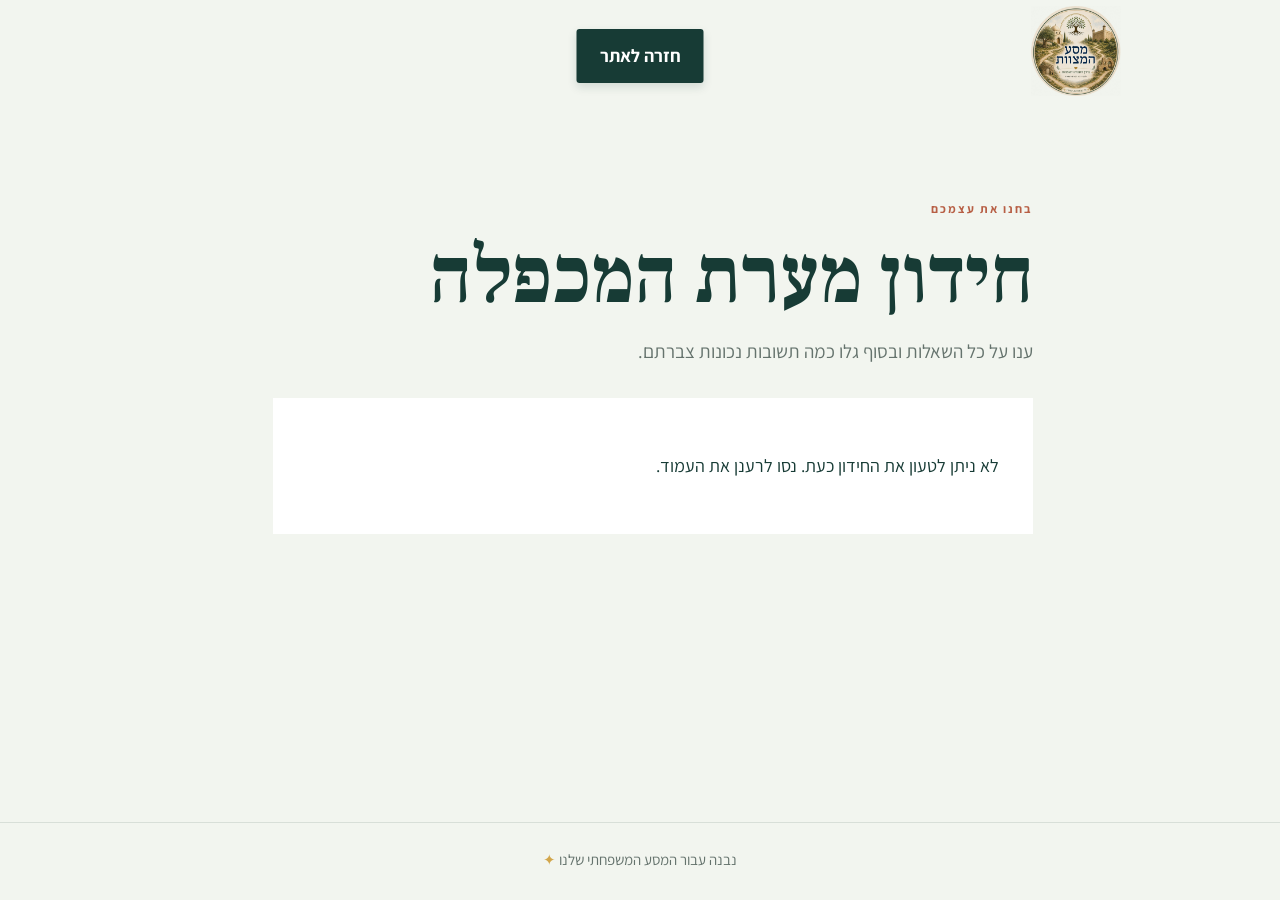
==== frontend/quiz.html @ b6c52873 "new" ====
﻿<!doctype html>
<html lang="he" dir="rtl"><head><meta charset="UTF-8" /><meta name="viewport" content="width=device-width, initial-scale=1.0" /><meta name="theme-color" content="#567667" /><title>חידון מערת המכפלה</title><link rel="stylesheet" href="styles.css" /></head><body class="quiz-page">
<header class="site-header"><a class="brand" href="index.html" aria-label="חזרה לדף הבית"><img src="../logo/logo-waissman-game.jpg" alt="סמל המסע" /></a><a class="quiz-top" href="index.html">חזרה לאתר</a></header>
<main class="quiz-main section-shell"><p class="eyebrow">בחנו את עצמכם</p><h1>חידון מערת המכפלה</h1><p class="quiz-lead">ענו על כל השאלות ובסוף גלו כמה תשובות נכונות צברתם.</p><div id="חידון-תוכן" class="quiz-card" aria-live="polite"><p>טוענים את החידון…</p></div></main>
<footer>נבנה עבור המסע המשפחתי שלנו <span>✦</span></footer><script src="trivia.js"></script></body></html>
---- frontend/styles.css ----
﻿@import url('https://fonts.googleapis.com/css2?family=Assistant:wght@400;500;600;700&family=Frank+Ruhl+Libre:wght@500;600;700&display=swap');
:root{--ink:#173b35;--cream:#f8f4ea;--gold:#d2a64b;--rust:#b75f45;--muted:#65736d}*{box-sizing:border-box}html{scroll-behavior:smooth}body{margin:0;background:var(--cream);color:var(--ink);font:18px/1.75 Assistant,Arial,sans-serif}.site-header{position:relative;height:112px;max-width:1200px;margin:auto;padding:12px 32px;display:flex;align-items:center;justify-content:space-between;direction:rtl}.brand img{width:185px;height:90px;object-fit:contain;mix-blend-mode:multiply}.main-nav{display:flex;gap:28px}.main-nav a{color:var(--ink);text-decoration:none;font-weight:700;font-size:16px}.menu-toggle{display:none;border:0;background:none;color:var(--ink);font:inherit}.section-shell{max-width:1120px;margin:auto;padding:86px 32px}.hero{min-height:560px;display:grid;grid-template-columns:1.1fr .9fr;gap:70px;align-items:center}.eyebrow{text-transform:uppercase;letter-spacing:2px;color:var(--rust);font-size:12px;font-weight:700;margin:0 0 12px}.hero h1,h2,h3{font-family:'Frank Ruhl Libre',serif;line-height:1.15}.hero h1{font-size:clamp(3.5rem,7vw,5.8rem);margin:0 0 18px}.hero h1 em{color:var(--rust)}.hero-copy>p:not(.eyebrow),.section-intro>p:not(.eyebrow){max-width:600px;color:var(--muted);font-size:19px}.button{border:0;border-radius:3px;padding:13px 21px;text-decoration:none;font:700 16px Assistant,Arial,sans-serif;cursor:pointer;display:inline-flex;gap:12px}.button-primary{background:var(--ink);color:#fff}.hero-panel{position:relative;min-height:360px;background:var(--ink);color:#fff;padding:42px;border-radius:2px;display:flex;flex-direction:column;justify-content:flex-end;overflow:hidden;box-shadow:-18px 18px 0 #dce4d8}.hero-panel:before{content:'';position:absolute;width:290px;height:290px;border:1px solid #77928b;border-radius:50%;left:-60px;top:-80px}.panel-kicker{color:#e7c981;font-size:12px;letter-spacing:2px}.hero-panel strong{font:600 36px/1.25 'Frank Ruhl Libre',serif;position:relative}.sun{position:absolute;left:62px;top:54px;color:#e7c981;font-size:50px}.section-intro{margin-bottom:36px}.section-intro h2{font-size:45px;margin:0 0 10px}.story-grid{display:grid;grid-template-columns:repeat(3,1fr);gap:18px}.reading-grid{display:grid;grid-template-columns:repeat(2,1fr);gap:20px}.reading-card{background:#fff;padding:30px;box-shadow:0 6px 22px #173b3510;border-top:4px solid var(--gold)}.story-grid .reading-card:nth-child(2){border-color:#719178}.story-grid .reading-card:nth-child(3){border-color:var(--rust)}.card-number{display:block;color:var(--rust);font-weight:700;font-size:14px;letter-spacing:1px}.reading-card h3{font-size:29px;margin:8px 0 16px}.reading-card p{color:var(--muted);font-size:17px;margin:0 0 16px}.places-section,.quiz-section{background:var(--ink);color:#fff}.light .eyebrow{color:#e5c371}.light>p:not(.eyebrow){color:#cbd6d0}.places-section .reading-card{background:#f7f4eb;border-color:#d6a94d}.quiz-section{background:#567667}.quiz-card{max-width:760px;background:#fff;color:var(--ink);padding:34px}.quiz-card h3{font-size:30px;margin:5px 0 24px}.question-count{color:var(--rust);font-weight:700;font-size:14px;margin:0}.answers{display:grid;gap:10px}.answer{border:1px solid #d5ded7;background:#fff;color:var(--ink);padding:14px 16px;text-align:right;font:600 17px Assistant,Arial,sans-serif;cursor:pointer}.answer:hover:not(:disabled){background:#f3f6f2}.answer.correct{border-color:#428152;background:#e5f0e5}.answer.incorrect{border-color:#b65748;background:#f9e8e5}.quiz-result{min-height:28px;margin:18px 0 0;font-weight:600;color:#39704b}footer{border-top:1px solid #d8dfd8;text-align:center;padding:24px;color:var(--muted);font-size:15px}footer span{color:var(--gold)}@media(max-width:700px){body{font-size:17px}.site-header{height:90px;padding:8px 20px}.brand img{width:145px;height:70px}.menu-toggle{display:block}.main-nav{display:none;position:absolute;top:82px;left:0;right:0;background:var(--cream);z-index:2;padding:18px 20px;flex-direction:column;gap:14px;border-bottom:1px solid #d8dfd8}.main-nav.open{display:flex}.hero{grid-template-columns:1fr;gap:45px;padding-top:50px}.section-shell{padding:62px 20px}.hero-panel{min-height:260px}.story-grid,.reading-grid{grid-template-columns:1fr}.section-intro h2{font-size:37px}.quiz-card{padding:23px}.main-nav.open{position:static;border:0;padding:0;display:flex;flex-direction:row;gap:15px;font-size:13px}.main-nav.open a{font-size:14px}}

.quiz-top{position:absolute;right:50%;transform:translateX(50%);background:var(--rust);color:#fff;text-decoration:none;font-weight:700;padding:11px 23px;border-radius:3px;box-shadow:0 4px 10px #173b3526}.quiz-main{min-height:calc(100vh - 190px);max-width:850px}.quiz-main h1{font-size:clamp(3rem,7vw,5rem);margin:0 0 12px;font-family:'Frank Ruhl Libre',serif;line-height:1.15}.quiz-lead{color:var(--muted);font-size:19px;margin:0 0 30px}.quiz-card h2{font-size:32px;margin:22px 0 24px}.quiz-progress{display:flex;align-items:center;gap:16px;color:var(--muted);font-size:14px;font-weight:700}.quiz-progress>div{background:#e2e9e3;height:7px;flex:1;border-radius:20px;overflow:hidden}.quiz-progress i{display:block;height:100%;background:var(--gold);border-radius:20px}.next-question{border:0;background:var(--ink);color:#fff;padding:12px 22px;font:700 16px Assistant,Arial,sans-serif;cursor:pointer;margin-top:12px}.quiz-result-screen{text-align:center;padding:25px 0}.quiz-result-screen h2{margin:0 0 14px}.quiz-result-screen strong{display:block;font:700 58px/1 'Frank Ruhl Libre',serif;color:var(--rust);margin:24px 0}.quiz-page{background:#f2f5ef}.quiz-page .site-header{max-width:1120px}.quiz-page .quiz-top{background:var(--ink)}@media(max-width:700px){.quiz-top{position:static;transform:none;font-size:14px;padding:9px 13px}.quiz-main{padding-top:45px}.quiz-card h2{font-size:27px}.quiz-progress{gap:9px}.quiz-result-screen strong{font-size:48px}}
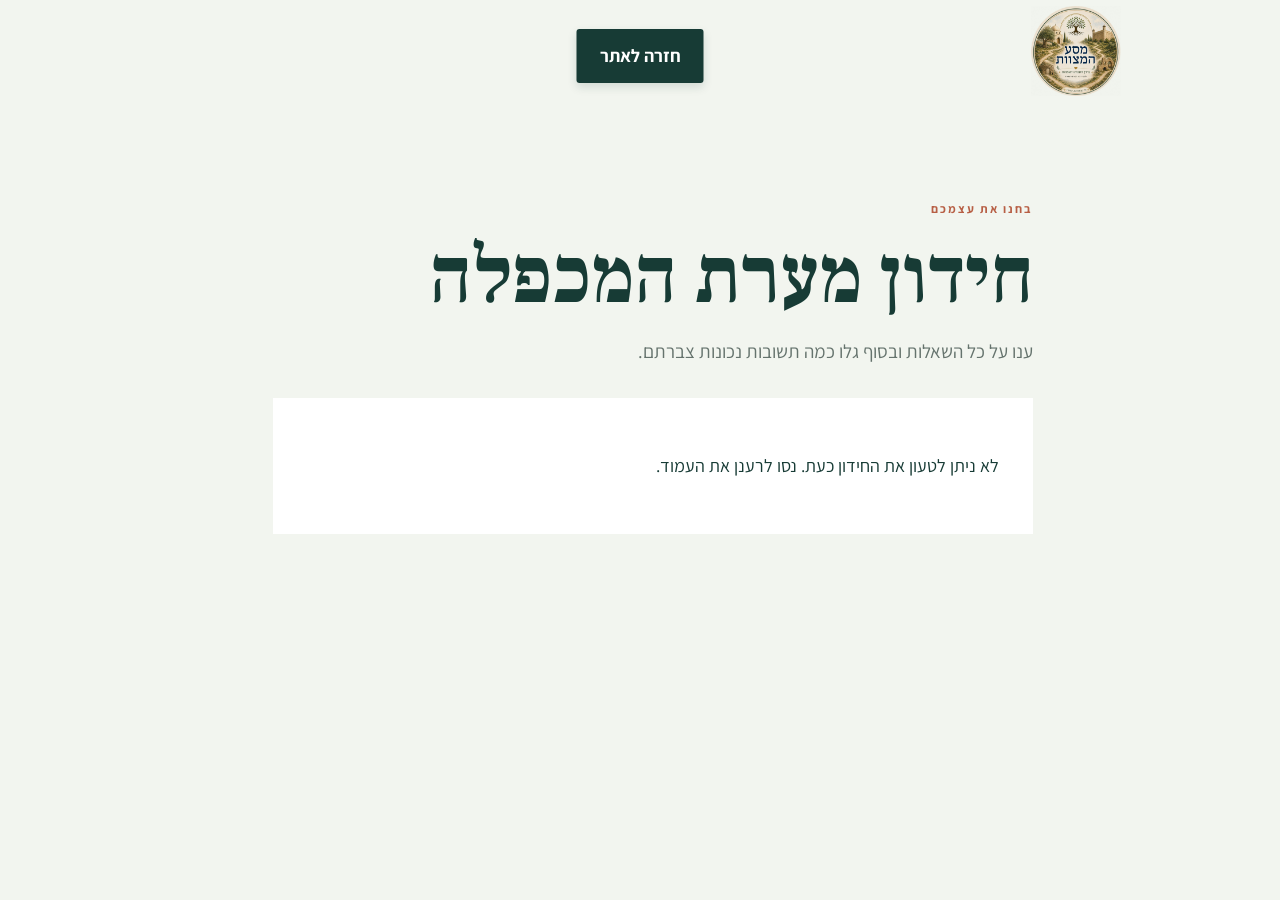
==== commit 38dacb67: "final" ====
--- a/frontend/quiz.html
+++ b/frontend/quiz.html
@@ -2,4 +2,5 @@
 <html lang="he" dir="rtl"><head><meta charset="UTF-8" /><meta name="viewport" content="width=device-width, initial-scale=1.0" /><meta name="theme-color" content="#567667" /><title>חידון מערת המכפלה</title><link rel="stylesheet" href="styles.css" /></head><body class="quiz-page">
 <header class="site-header"><a class="brand" href="index.html" aria-label="חזרה לדף הבית"><img src="../logo/logo-waissman-game.jpg" alt="סמל המסע" /></a><a class="quiz-top" href="index.html">חזרה לאתר</a></header>
 <main class="quiz-main section-shell"><p class="eyebrow">בחנו את עצמכם</p><h1>חידון מערת המכפלה</h1><p class="quiz-lead">ענו על כל השאלות ובסוף גלו כמה תשובות נכונות צברתם.</p><div id="חידון-תוכן" class="quiz-card" aria-live="polite"><p>טוענים את החידון…</p></div></main>
-<footer>נבנה עבור המסע המשפחתי שלנו <span>✦</span></footer><script src="trivia.js"></script></body></html>
+<script src="trivia.js"></script></body></html>
+
--- a/frontend/styles.css
+++ b/frontend/styles.css
@@ -2,3 +2,5 @@
 :root{--ink:#173b35;--cream:#f8f4ea;--gold:#d2a64b;--rust:#b75f45;--muted:#65736d}*{box-sizing:border-box}html{scroll-behavior:smooth}body{margin:0;background:var(--cream);color:var(--ink);font:18px/1.75 Assistant,Arial,sans-serif}.site-header{position:relative;height:112px;max-width:1200px;margin:auto;padding:12px 32px;display:flex;align-items:center;justify-content:space-between;direction:rtl}.brand img{width:185px;height:90px;object-fit:contain;mix-blend-mode:multiply}.main-nav{display:flex;gap:28px}.main-nav a{color:var(--ink);text-decoration:none;font-weight:700;font-size:16px}.menu-toggle{display:none;border:0;background:none;color:var(--ink);font:inherit}.section-shell{max-width:1120px;margin:auto;padding:86px 32px}.hero{min-height:560px;display:grid;grid-template-columns:1.1fr .9fr;gap:70px;align-items:center}.eyebrow{text-transform:uppercase;letter-spacing:2px;color:var(--rust);font-size:12px;font-weight:700;margin:0 0 12px}.hero h1,h2,h3{font-family:'Frank Ruhl Libre',serif;line-height:1.15}.hero h1{font-size:clamp(3.5rem,7vw,5.8rem);margin:0 0 18px}.hero h1 em{color:var(--rust)}.hero-copy>p:not(.eyebrow),.section-intro>p:not(.eyebrow){max-width:600px;color:var(--muted);font-size:19px}.button{border:0;border-radius:3px;padding:13px 21px;text-decoration:none;font:700 16px Assistant,Arial,sans-serif;cursor:pointer;display:inline-flex;gap:12px}.button-primary{background:var(--ink);color:#fff}.hero-panel{position:relative;min-height:360px;background:var(--ink);color:#fff;padding:42px;border-radius:2px;display:flex;flex-direction:column;justify-content:flex-end;overflow:hidden;box-shadow:-18px 18px 0 #dce4d8}.hero-panel:before{content:'';position:absolute;width:290px;height:290px;border:1px solid #77928b;border-radius:50%;left:-60px;top:-80px}.panel-kicker{color:#e7c981;font-size:12px;letter-spacing:2px}.hero-panel strong{font:600 36px/1.25 'Frank Ruhl Libre',serif;position:relative}.sun{position:absolute;left:62px;top:54px;color:#e7c981;font-size:50px}.section-intro{margin-bottom:36px}.section-intro h2{font-size:45px;margin:0 0 10px}.story-grid{display:grid;grid-template-columns:repeat(3,1fr);gap:18px}.reading-grid{display:grid;grid-template-columns:repeat(2,1fr);gap:20px}.reading-card{background:#fff;padding:30px;box-shadow:0 6px 22px #173b3510;border-top:4px solid var(--gold)}.story-grid .reading-card:nth-child(2){border-color:#719178}.story-grid .reading-card:nth-child(3){border-color:var(--rust)}.card-number{display:block;color:var(--rust);font-weight:700;font-size:14px;letter-spacing:1px}.reading-card h3{font-size:29px;margin:8px 0 16px}.reading-card p{color:var(--muted);font-size:17px;margin:0 0 16px}.places-section,.quiz-section{background:var(--ink);color:#fff}.light .eyebrow{color:#e5c371}.light>p:not(.eyebrow){color:#cbd6d0}.places-section .reading-card{background:#f7f4eb;border-color:#d6a94d}.quiz-section{background:#567667}.quiz-card{max-width:760px;background:#fff;color:var(--ink);padding:34px}.quiz-card h3{font-size:30px;margin:5px 0 24px}.question-count{color:var(--rust);font-weight:700;font-size:14px;margin:0}.answers{display:grid;gap:10px}.answer{border:1px solid #d5ded7;background:#fff;color:var(--ink);padding:14px 16px;text-align:right;font:600 17px Assistant,Arial,sans-serif;cursor:pointer}.answer:hover:not(:disabled){background:#f3f6f2}.answer.correct{border-color:#428152;background:#e5f0e5}.answer.incorrect{border-color:#b65748;background:#f9e8e5}.quiz-result{min-height:28px;margin:18px 0 0;font-weight:600;color:#39704b}footer{border-top:1px solid #d8dfd8;text-align:center;padding:24px;color:var(--muted);font-size:15px}footer span{color:var(--gold)}@media(max-width:700px){body{font-size:17px}.site-header{height:90px;padding:8px 20px}.brand img{width:145px;height:70px}.menu-toggle{display:block}.main-nav{display:none;position:absolute;top:82px;left:0;right:0;background:var(--cream);z-index:2;padding:18px 20px;flex-direction:column;gap:14px;border-bottom:1px solid #d8dfd8}.main-nav.open{display:flex}.hero{grid-template-columns:1fr;gap:45px;padding-top:50px}.section-shell{padding:62px 20px}.hero-panel{min-height:260px}.story-grid,.reading-grid{grid-template-columns:1fr}.section-intro h2{font-size:37px}.quiz-card{padding:23px}.main-nav.open{position:static;border:0;padding:0;display:flex;flex-direction:row;gap:15px;font-size:13px}.main-nav.open a{font-size:14px}}
 
 .quiz-top{position:absolute;right:50%;transform:translateX(50%);background:var(--rust);color:#fff;text-decoration:none;font-weight:700;padding:11px 23px;border-radius:3px;box-shadow:0 4px 10px #173b3526}.quiz-main{min-height:calc(100vh - 190px);max-width:850px}.quiz-main h1{font-size:clamp(3rem,7vw,5rem);margin:0 0 12px;font-family:'Frank Ruhl Libre',serif;line-height:1.15}.quiz-lead{color:var(--muted);font-size:19px;margin:0 0 30px}.quiz-card h2{font-size:32px;margin:22px 0 24px}.quiz-progress{display:flex;align-items:center;gap:16px;color:var(--muted);font-size:14px;font-weight:700}.quiz-progress>div{background:#e2e9e3;height:7px;flex:1;border-radius:20px;overflow:hidden}.quiz-progress i{display:block;height:100%;background:var(--gold);border-radius:20px}.next-question{border:0;background:var(--ink);color:#fff;padding:12px 22px;font:700 16px Assistant,Arial,sans-serif;cursor:pointer;margin-top:12px}.quiz-result-screen{text-align:center;padding:25px 0}.quiz-result-screen h2{margin:0 0 14px}.quiz-result-screen strong{display:block;font:700 58px/1 'Frank Ruhl Libre',serif;color:var(--rust);margin:24px 0}.quiz-page{background:#f2f5ef}.quiz-page .site-header{max-width:1120px}.quiz-page .quiz-top{background:var(--ink)}@media(max-width:700px){.quiz-top{position:static;transform:none;font-size:14px;padding:9px 13px}.quiz-main{padding-top:45px}.quiz-card h2{font-size:27px}.quiz-progress{gap:9px}.quiz-result-screen strong{font-size:48px}}
+.choice-page{min-height:calc(100vh - 80px);text-align:center;display:flex;flex-direction:column;align-items:center;justify-content:center}.choice-logo{width:240px;max-width:70vw;height:120px;object-fit:contain;mix-blend-mode:multiply}.choice-page h1{font:700 clamp(3rem,7vw,5.5rem)/1.1 'Frank Ruhl Libre',serif;margin:10px 0}.choice-page h1 em{color:var(--rust)}.choice-page>p:not(.eyebrow){color:var(--muted);font-size:20px}.choice-actions{display:grid;grid-template-columns:repeat(2,minmax(240px,330px));gap:18px;margin-top:35px}.choice-button{display:flex;flex-direction:column;align-items:center;gap:6px;padding:32px 20px;text-decoration:none;color:#fff;background:var(--ink);box-shadow:0 9px 20px #173b3520}.choice-button.journey-choice{background:var(--rust)}.choice-button span{font-size:34px;color:#e5c371}.choice-button strong{font:700 28px 'Frank Ruhl Libre',serif}.choice-button small{font:16px Assistant,Arial,sans-serif}.reading-page{max-width:860px;padding-top:45px;padding-bottom:100px}.reading-page h2{font:700 34px/1.25 'Frank Ruhl Libre',serif;color:var(--rust);margin:65px 0 18px;padding-top:18px;border-top:1px solid #d7dfd7}.reading-page p,.reading-page blockquote{font-size:19px;line-height:2;color:#314b44;margin:0 0 24px}.reading-page blockquote{background:#fff;padding:26px 30px;border-right:4px solid var(--gold);margin:28px 0 35px}@media(max-width:700px){.choice-actions{grid-template-columns:1fr;width:100%}.choice-page{padding-top:30px;padding-bottom:50px}.choice-button{padding:25px 15px}.reading-page{padding-top:25px}.reading-page h2{font-size:29px;margin-top:46px}.reading-page p,.reading-page blockquote{font-size:18px;line-height:1.9}.reading-page blockquote{padding:20px}}
+.all-question{padding:30px 0;border-bottom:1px solid #dce5de}.all-question:first-child{padding-top:0}.all-question .answer{display:flex;align-items:center;gap:12px}.all-question .answer input{accent-color:var(--ink);width:18px;height:18px}.all-question .answer.correct{border-color:#428152;background:#e5f0e5}.all-question .answer.incorrect{border-color:#b65748;background:#f9e8e5}.all-question .quiz-result{white-space:pre-line}.all-question .answer:has(input:disabled){cursor:default}.all-question .answer:has(input:disabled):hover{background:inherit}
